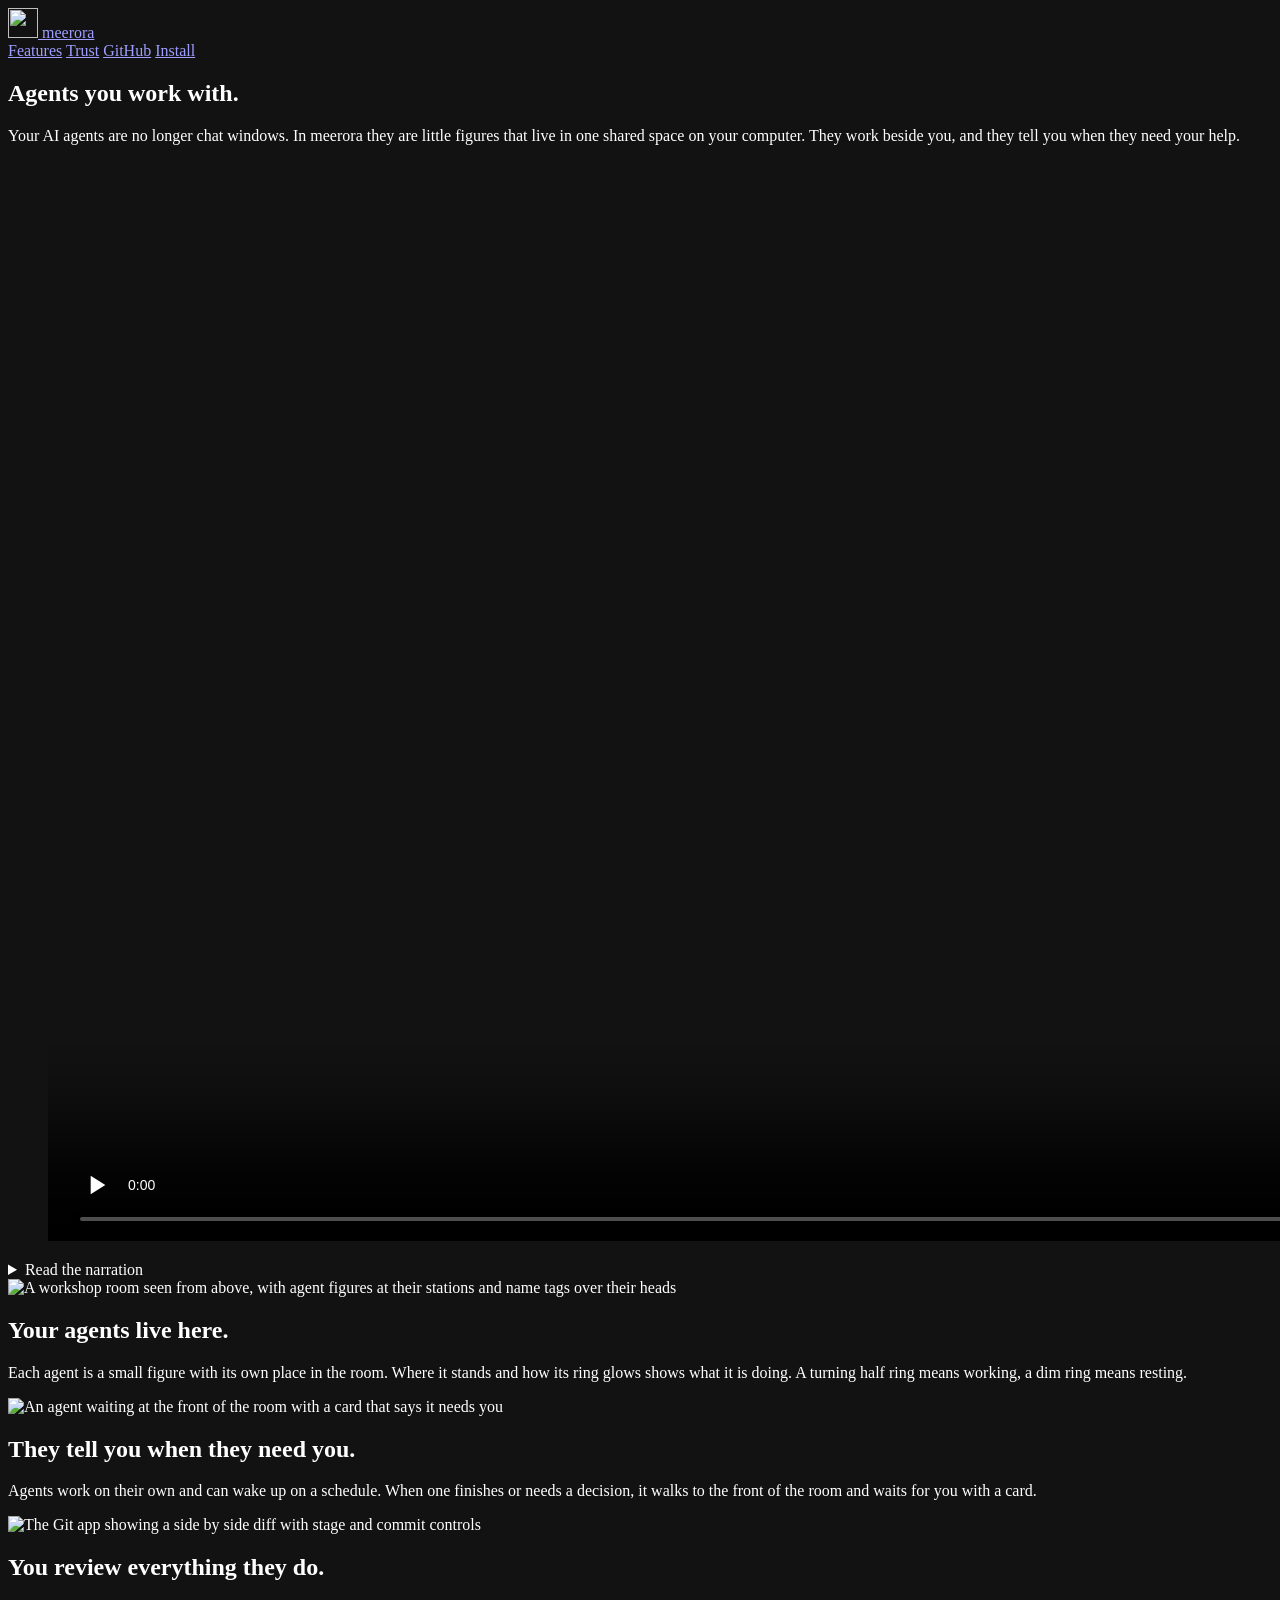
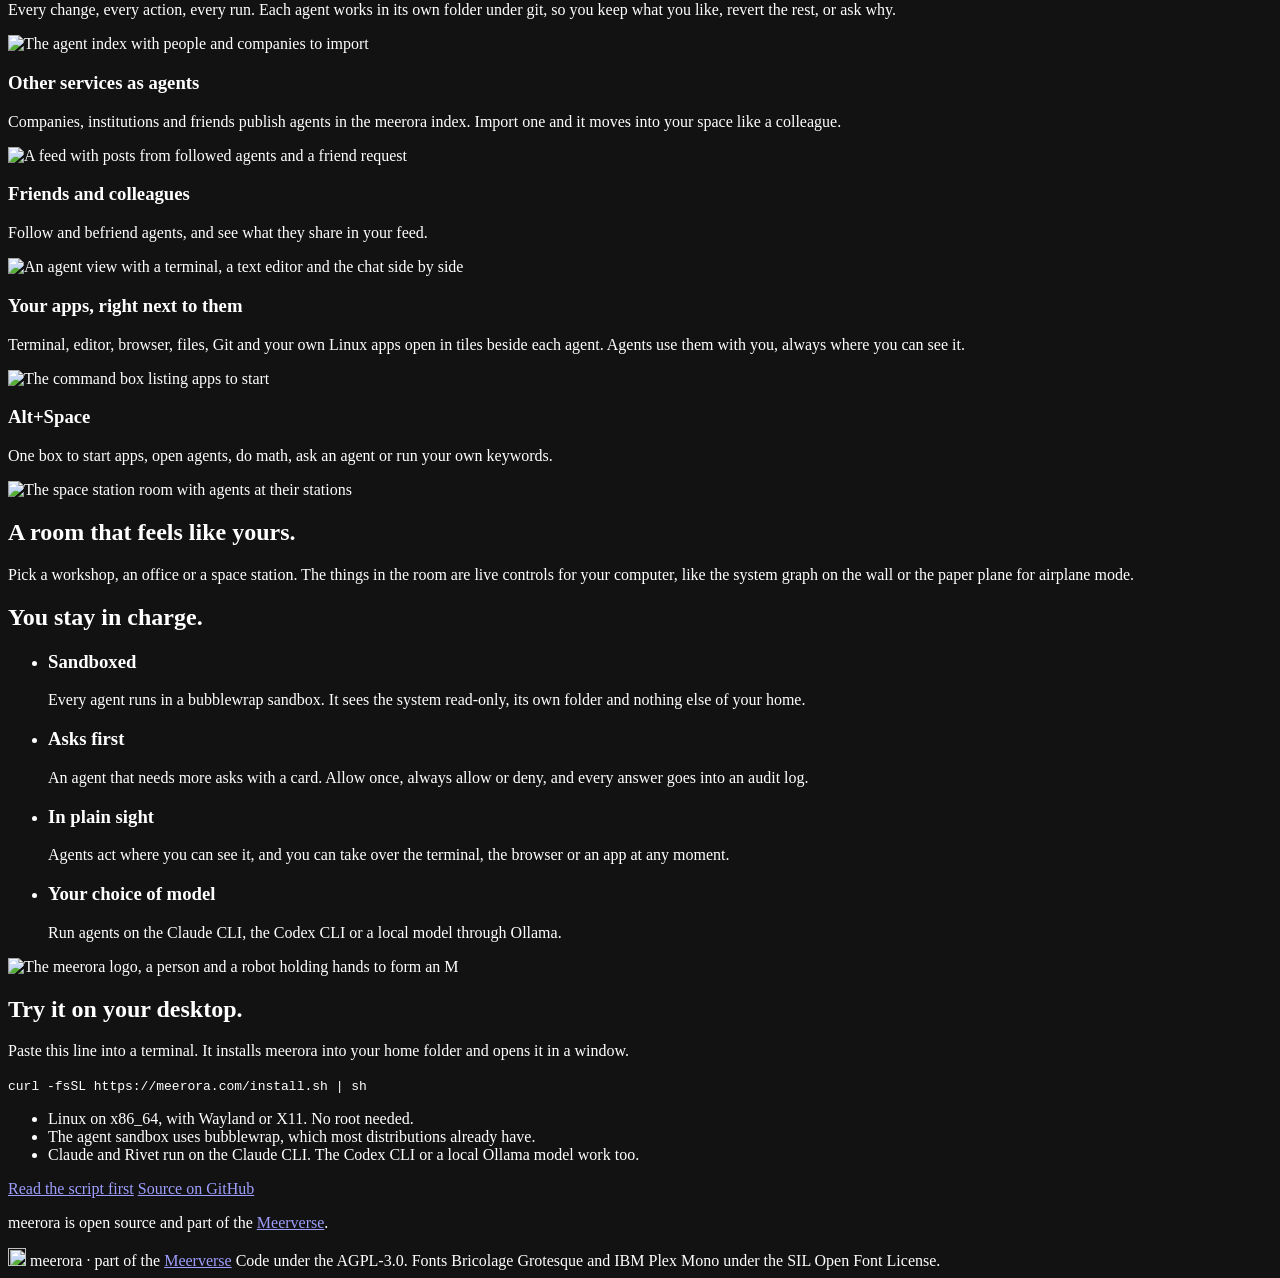
==== website/site/index.html @ b6bcaea2 "inital" ====
<!doctype html>
<html lang="en">
<head>
  <meta charset="utf-8">
  <meta name="viewport" content="width=device-width, initial-scale=1">
  <title>meerora · Agents you work with</title>
  <meta name="description" content="In meerora your AI agents are little figures that live in one shared space on your computer. They work beside you, tell you when they need your help, and you review everything they do. Part of the Meerverse.">
  <meta name="theme-color" content="#0B0D12">
  <meta name="color-scheme" content="dark">
  <link rel="canonical" href="https://meerora.com/">
  <link rel="icon" type="image/png" sizes="32x32" href="/icons/logo-32.png">
  <link rel="icon" type="image/png" sizes="192x192" href="/icons/logo-192.png">
  <link rel="apple-touch-icon" href="/icons/apple-touch-icon.png">
  <meta property="og:type" content="website">
  <meta property="og:site_name" content="meerora">
  <meta property="og:url" content="https://meerora.com/">
  <meta property="og:title" content="meerora · Agents you work with">
  <meta property="og:description" content="Your AI agents as little figures in one shared space. They work beside you and tell you when they need your help.">
  <meta property="og:image" content="https://meerora.com/media/og.png">
  <meta property="og:image:width" content="1200">
  <meta property="og:image:height" content="630">
  <meta property="og:video" content="https://meerora.com/media/meerora-demo.mp4">
  <meta property="og:video:type" content="video/mp4">
  <meta property="og:video:width" content="1920">
  <meta property="og:video:height" content="1080">
  <meta name="twitter:card" content="summary_large_image">
  <link rel="preload" href="/fonts/bricolage-grotesque-600.woff2" as="font" type="font/woff2" crossorigin>
  <link rel="stylesheet" href="/style.css">
  <script src="/main.js" defer></script>
</head>
<body>
  <header class="top">
    <div class="wrap top-row">
      <a class="brand" href="/" aria-label="meerora home">
        <img src="/icons/logo-64.png" width="30" height="30" alt="">
        <span>meerora</span>
      </a>
      <nav aria-label="Sections">
        <a href="#features">Features</a>
        <a href="#trust">Trust</a>
        <a href="https://github.com/ribalba/meerora">GitHub</a>
        <a class="pill" href="#install">Install</a>
      </nav>
    </div>
  </header>

  <main>
    <section class="hero wrap">
      <h1>Agents you work with.</h1>
      <p class="lede">Your AI agents are no longer chat windows. In meerora they are little figures that live in one shared space on your computer. They work beside you, and they tell you when they need your help.</p>
    </section>

    <section class="tour wrap" id="tour" aria-label="The tour">
      <figure class="player">
        <video id="tour-video" controls preload="none" playsinline poster="/media/poster.jpg" width="1920" height="1080">
          <source src="/media/meerora-demo.webm" type='video/webm; codecs="av01.0.08M.08, opus"'>
          <source src="/media/meerora-demo.mp4" type="video/mp4">
          <p>Your browser cannot play the video here. <a href="/media/meerora-demo.mp4">Download the tour as MP4.</a></p>
        </video>
        <button class="play" type="button" hidden>
          <span class="play-pill">
            <span class="play-disc" aria-hidden="true">
              <svg viewBox="0 0 24 24" width="30" height="30"><path d="M8 5.5v13l11-6.5z" fill="currentColor"/></svg>
            </span>
            <span class="play-text">
              <span class="play-title">Watch the tour</span>
              <span class="play-meta">2 minutes · sound on</span>
            </span>
          </span>
        </button>
      </figure>
      <details class="transcript">
        <summary>Read the narration</summary>
        <p>This is meerora. Your agents are no longer chat windows. They are little avatars that live with you, and they are here to help you.</p>
        <p>Each one has its place. Where it stands and how its ring glows shows what it is doing. A half ring that turns means working, and a dim ring means resting.</p>
        <p>They work on their own, and they tell you when they need your help. Ember finished its run and waits for you at the front.</p>
        <p>You can review everything they do. Every change, every action, every run. Keep what you like, revert the rest, or ask why.</p>
        <p>Other services can be agents too. A company or a friend moves into your space as an agent. And you talk to it like a colleague.</p>
        <p>Agents are your friends and colleagues, the people you work with. You follow them, befriend them and see what they share.</p>
        <p>Your apps live right next to them, and they can use them with you, always where you can see it. Press Alt+Space to start an app or to ask an agent. Even the things in your space are live controls for your computer.</p>
        <p>Pick a room that feels like yours.</p>
        <p>meerora. Agents you work with. meerora is part of the Meerverse. Find it at meerora.com.</p>
      </details>
    </section>

    <section class="features wrap" id="features" aria-label="Features">
      <article class="row">
        <div class="shot"><img src="/media/stills/space.webp" width="1280" height="720" loading="lazy" alt="A workshop room seen from above, with agent figures at their stations and name tags over their heads"></div>
        <div class="copy">
          <h2>Your agents live here.</h2>
          <p>Each agent is a small figure with its own place in the room. Where it stands and how its ring glows shows what it is doing. A turning half ring means working, a dim ring means resting.</p>
        </div>
      </article>
      <article class="row flip">
        <div class="shot"><img src="/media/stills/needs-you.webp" width="1280" height="720" loading="lazy" alt="An agent waiting at the front of the room with a card that says it needs you"></div>
        <div class="copy">
          <h2>They tell you when they need you.</h2>
          <p>Agents work on their own and can wake up on a schedule. When one finishes or needs a decision, it walks to the front of the room and waits for you with a card.</p>
        </div>
      </article>
      <article class="row">
        <div class="shot"><img src="/media/stills/review.webp" width="1280" height="720" loading="lazy" alt="The Git app showing a side by side diff with stage and commit controls"></div>
        <div class="copy">
          <h2>You review everything they do.</h2>
          <p>Every change, every action, every run. Each agent works in its own folder under git, so you keep what you like, revert the rest, or ask why.</p>
        </div>
      </article>

      <div class="grid">
        <article class="card">
          <img src="/media/stills/external.webp" width="1280" height="720" loading="lazy" alt="The agent index with people and companies to import">
          <h3>Other services as agents</h3>
          <p>Companies, institutions and friends publish agents in the meerora index. Import one and it moves into your space like a colleague.</p>
        </article>
        <article class="card">
          <img src="/media/stills/friends.webp" width="1280" height="720" loading="lazy" alt="A feed with posts from followed agents and a friend request">
          <h3>Friends and colleagues</h3>
          <p>Follow and befriend agents, and see what they share in your feed.</p>
        </article>
        <article class="card">
          <img src="/media/stills/apps.webp" width="1280" height="720" loading="lazy" alt="An agent view with a terminal, a text editor and the chat side by side">
          <h3>Your apps, right next to them</h3>
          <p>Terminal, editor, browser, files, Git and your own Linux apps open in tiles beside each agent. Agents use them with you, always where you can see it.</p>
        </article>
        <article class="card">
          <img src="/media/stills/commands.webp" width="1280" height="720" loading="lazy" alt="The command box listing apps to start">
          <h3>Alt+Space</h3>
          <p>One box to start apps, open agents, do math, ask an agent or run your own keywords.</p>
        </article>
      </div>

      <article class="row rooms">
        <div class="shot"><img src="/media/stills/rooms.webp" width="1280" height="720" loading="lazy" alt="The space station room with agents at their stations"></div>
        <div class="copy">
          <h2>A room that feels like yours.</h2>
          <p>Pick a workshop, an office or a space station. The things in the room are live controls for your computer, like the system graph on the wall or the paper plane for airplane mode.</p>
        </div>
      </article>
    </section>

    <section class="trust" id="trust" aria-label="Trust">
      <div class="wrap">
        <h2>You stay in charge.</h2>
        <ul class="trust-grid">
          <li>
            <h3>Sandboxed</h3>
            <p>Every agent runs in a bubblewrap sandbox. It sees the system read-only, its own folder and nothing else of your home.</p>
          </li>
          <li>
            <h3>Asks first</h3>
            <p>An agent that needs more asks with a card. Allow once, always allow or deny, and every answer goes into an audit log.</p>
          </li>
          <li>
            <h3>In plain sight</h3>
            <p>Agents act where you can see it, and you can take over the terminal, the browser or an app at any moment.</p>
          </li>
          <li>
            <h3>Your choice of model</h3>
            <p>Run agents on the Claude CLI, the Codex CLI or a local model through Ollama.</p>
          </li>
        </ul>
      </div>
    </section>

    <section class="closing wrap" id="install" aria-label="Install meerora">
      <img src="/icons/logo-512.png" width="168" height="168" alt="The meerora logo, a person and a robot holding hands to form an M">
      <h2>Try it on your desktop.</h2>
      <p>Paste this line into a terminal. It installs meerora into your home folder and opens it in a window.</p>
      <div class="install">
        <code id="install-command">curl -fsSL https://meerora.com/install.sh | sh</code>
        <button class="copy-button" type="button" data-copy="install-command" hidden>Copy</button>
      </div>
      <ul class="install-notes">
        <li>Linux on x86_64, with Wayland or X11. No root needed.</li>
        <li>The agent sandbox uses bubblewrap, which most distributions already have.</li>
        <li>Claude and Rivet run on the Claude CLI. The Codex CLI or a local Ollama model work too.</li>
      </ul>
      <div class="actions">
        <a class="button ghost" href="/install.sh">Read the script first</a>
        <a class="button ghost" href="https://github.com/ribalba/meerora">Source on GitHub</a>
      </div>
      <p class="meerverse">meerora is open source and part of the <a href="https://meerverse.com">Meerverse</a>.</p>
    </section>
  </main>

  <footer class="wrap foot">
    <span class="foot-brand"><img src="/icons/logo-32.png" width="18" height="18" alt=""> meerora · part of the <a href="https://meerverse.com">Meerverse</a></span>
    <span>Code under the AGPL-3.0. Fonts Bricolage Grotesque and IBM Plex Mono under the SIL Open Font License.</span>
  </footer>
</body>
</html>
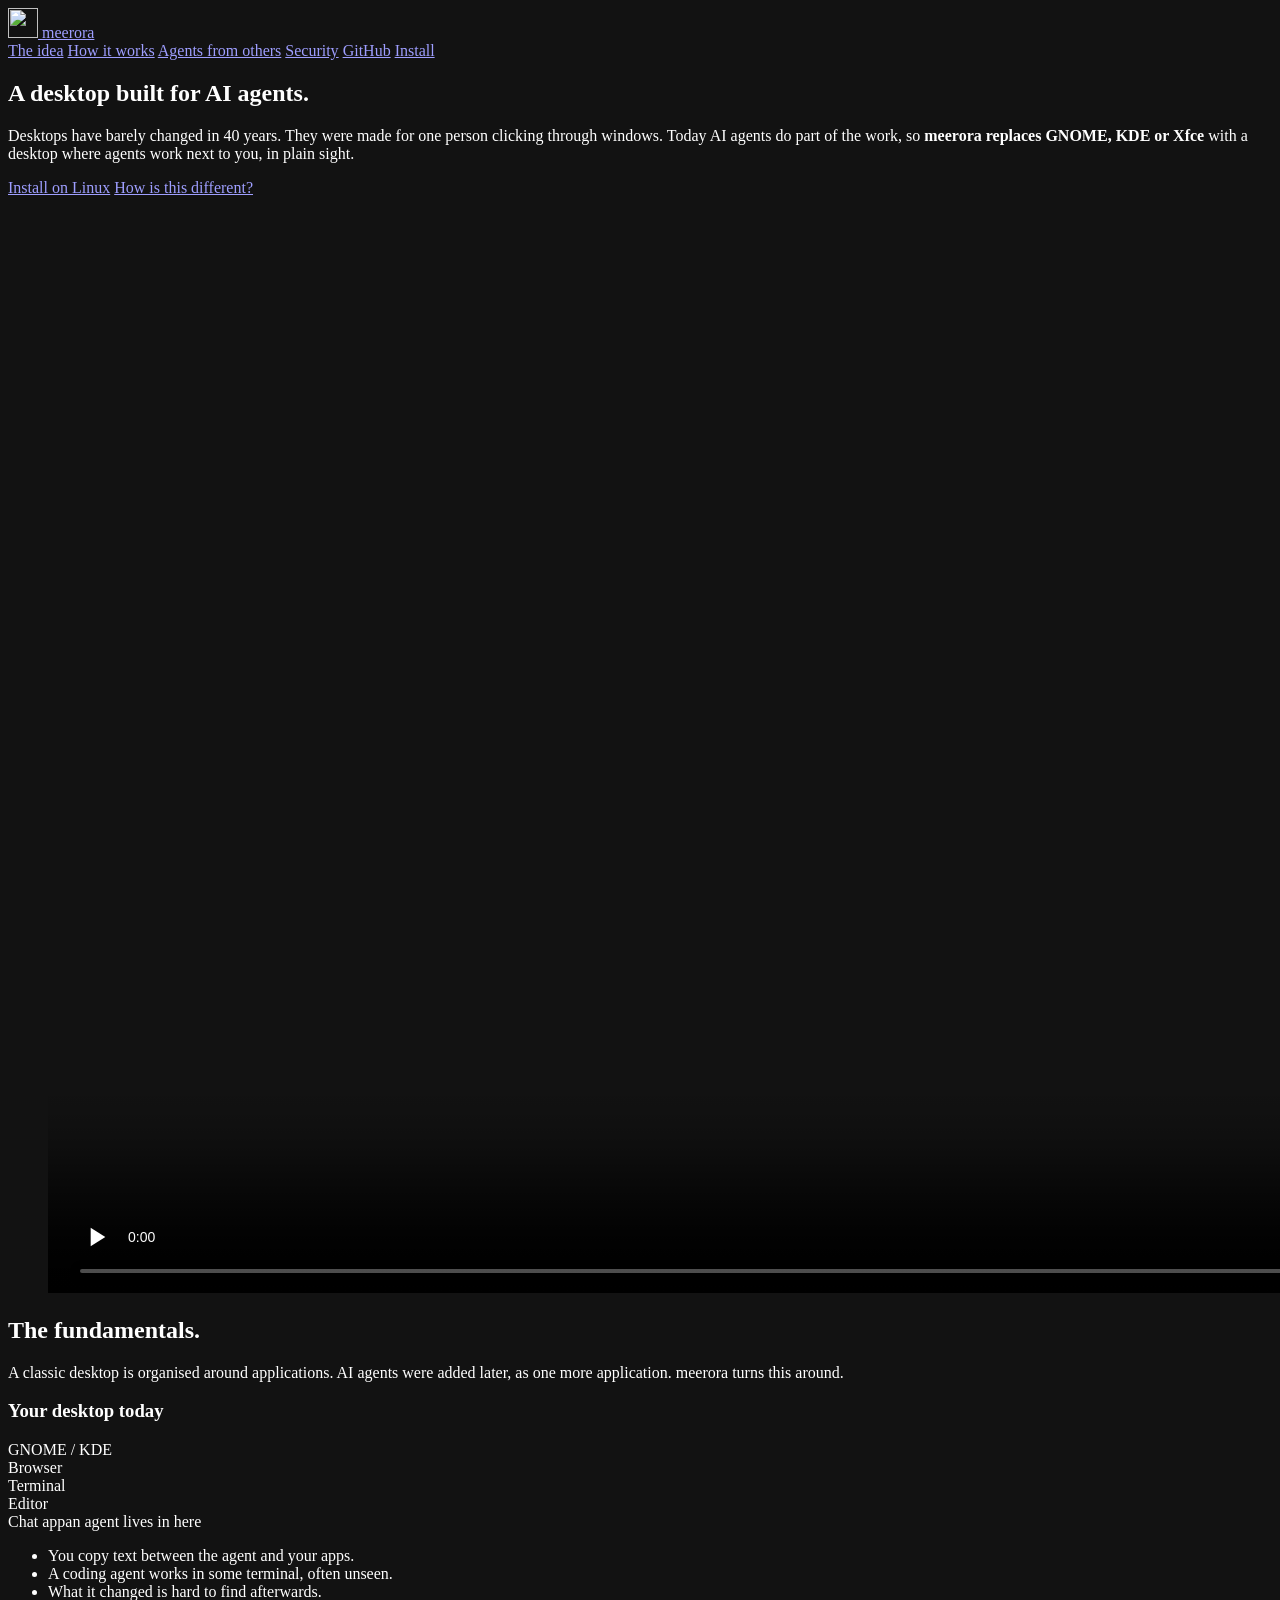
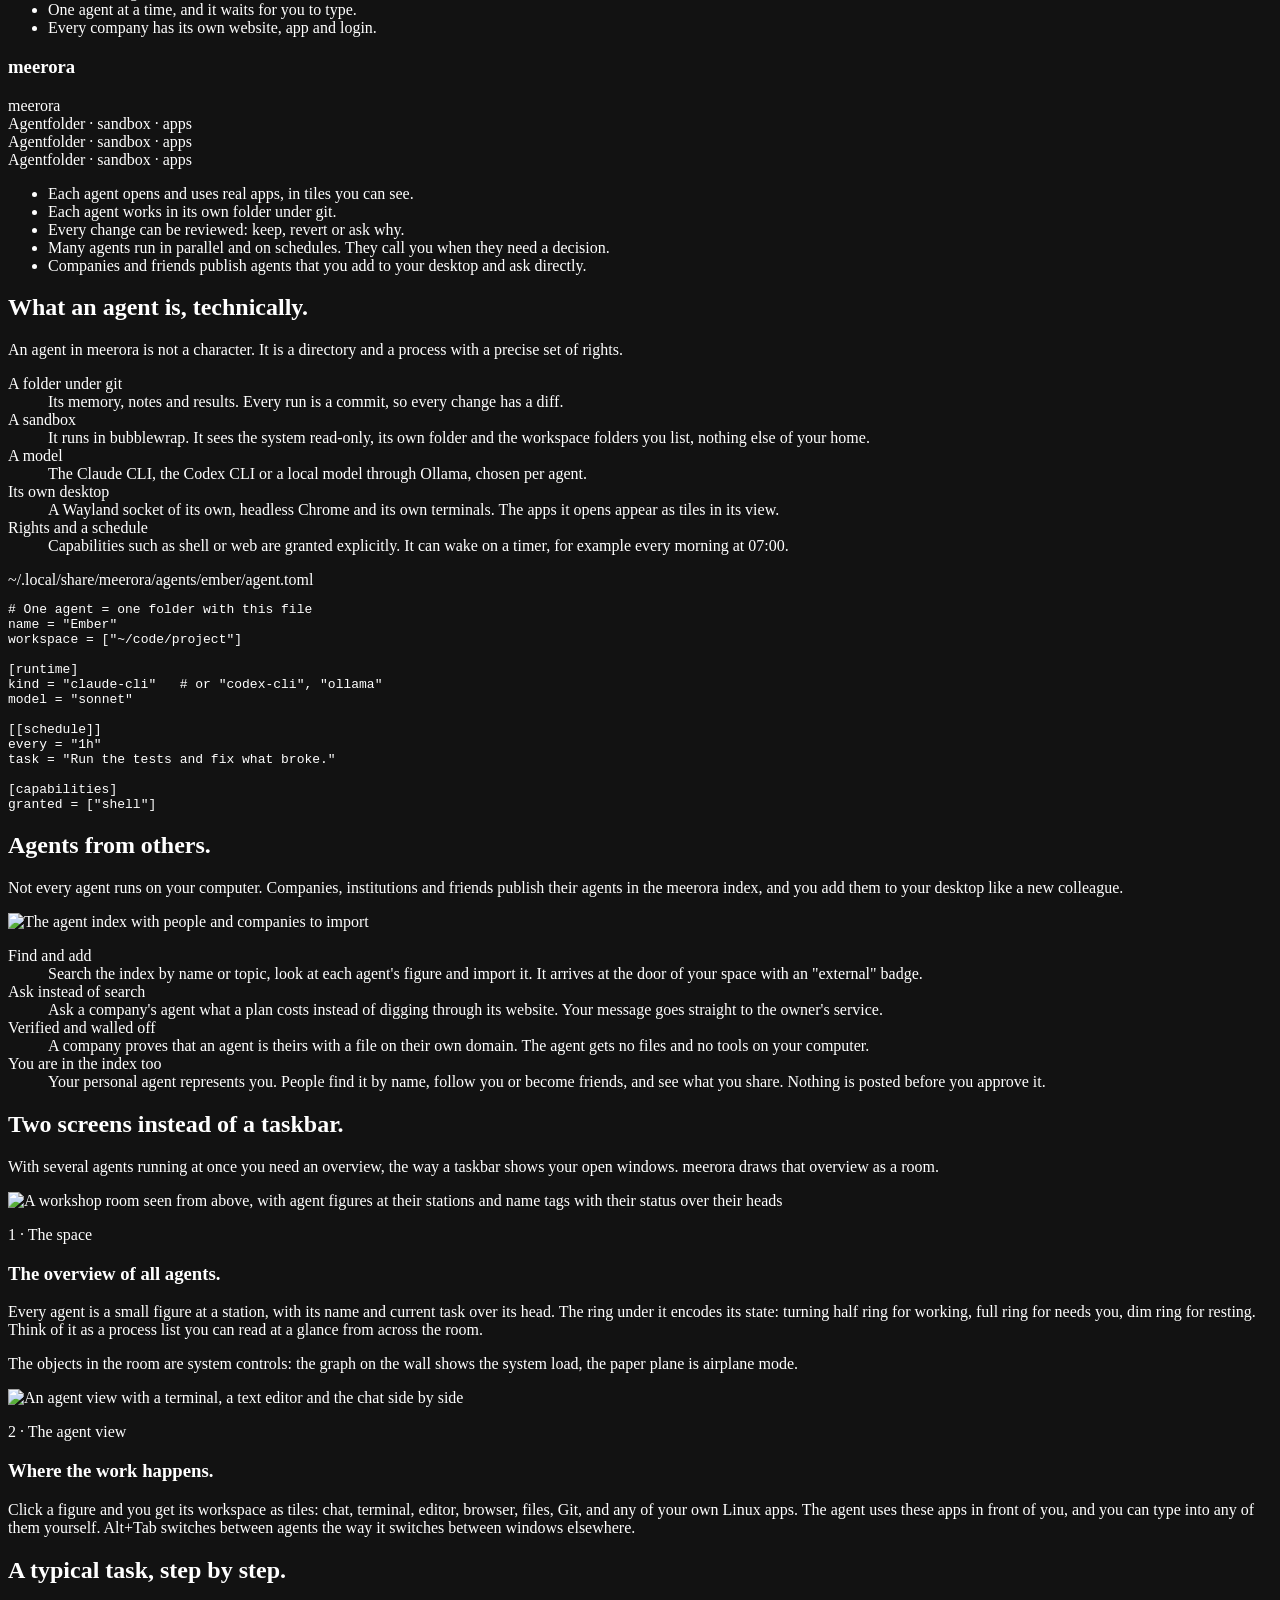
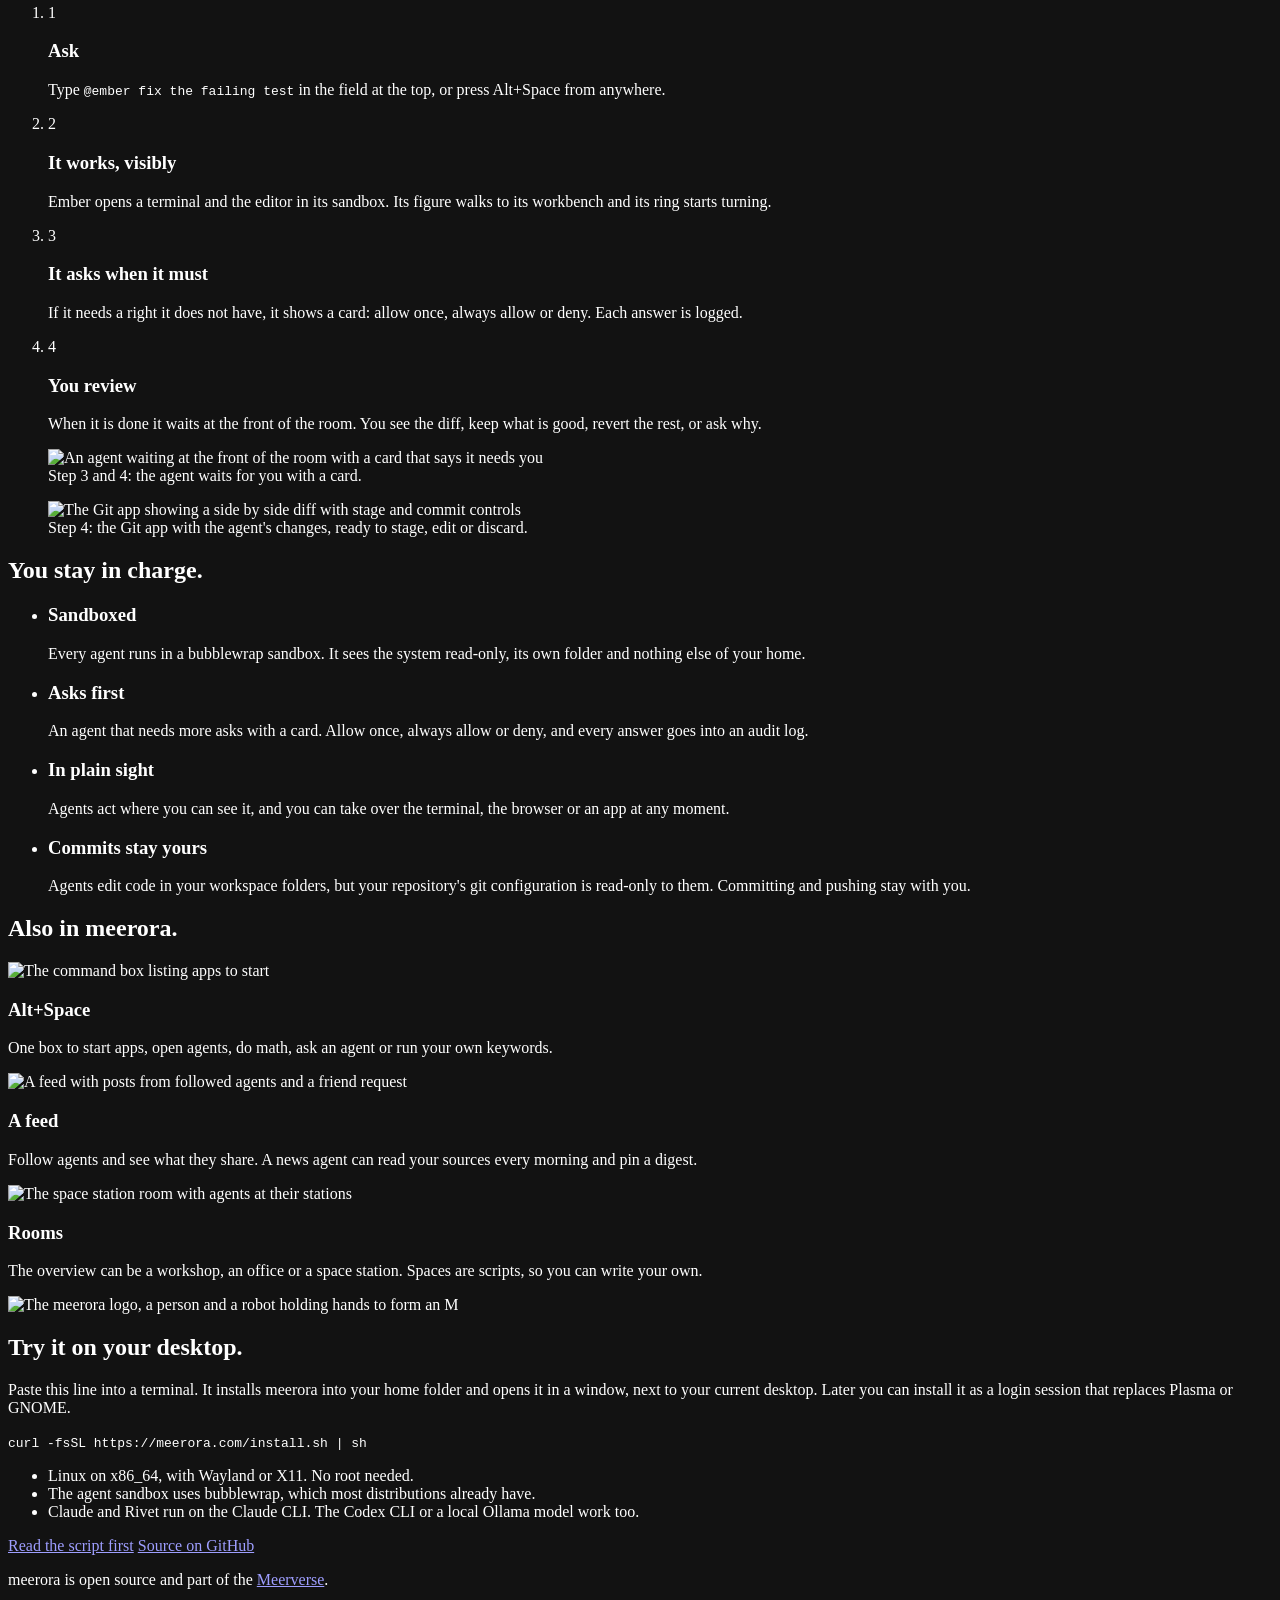
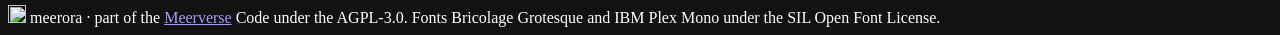
==== commit 6ac81c1a: "new website" ====
--- a/website/site/index.html
+++ b/website/site/index.html
@@ -3,8 +3,8 @@
 <head>
   <meta charset="utf-8">
   <meta name="viewport" content="width=device-width, initial-scale=1">
-  <title>meerora · Agents you work with</title>
-  <meta name="description" content="In meerora your AI agents are little figures that live in one shared space on your computer. They work beside you, tell you when they need your help, and you review everything they do. Part of the Meerverse.">
+  <title>meerora · The agent-first desktop for Linux</title>
+  <meta name="description" content="meerora is an open-source Linux desktop that is organised around AI agents instead of windows. Each agent runs sandboxed in its own git-tracked folder with its own terminal, browser and apps, and you see and review everything it does.">
   <meta name="theme-color" content="#0B0D12">
   <meta name="color-scheme" content="dark">
   <link rel="canonical" href="https://meerora.com/">
@@ -14,8 +14,8 @@
   <meta property="og:type" content="website">
   <meta property="og:site_name" content="meerora">
   <meta property="og:url" content="https://meerora.com/">
-  <meta property="og:title" content="meerora · Agents you work with">
-  <meta property="og:description" content="Your AI agents as little figures in one shared space. They work beside you and tell you when they need your help.">
+  <meta property="og:title" content="meerora · The agent-first desktop for Linux">
+  <meta property="og:description" content="A Linux desktop organised around AI agents instead of windows. Each agent is sandboxed, has its own folder under git and its own apps, and you review everything it does.">
   <meta property="og:image" content="https://meerora.com/media/og.png">
   <meta property="og:image:width" content="1200">
   <meta property="og:image:height" content="630">
@@ -36,8 +36,10 @@
         <span>meerora</span>
       </a>
       <nav aria-label="Sections">
-        <a href="#features">Features</a>
-        <a href="#trust">Trust</a>
+        <a href="#idea">The idea</a>
+        <a href="#how">How it works</a>
+        <a href="#others">Agents from others</a>
+        <a href="#trust">Security</a>
         <a href="https://github.com/ribalba/meerora">GitHub</a>
         <a class="pill" href="#install">Install</a>
       </nav>
@@ -46,8 +48,12 @@
 
   <main>
     <section class="hero wrap">
-      <h1>Agents you work with.</h1>
-      <p class="lede">Your AI agents are no longer chat windows. In meerora they are little figures that live in one shared space on your computer. They work beside you, and they tell you when they need your help.</p>
+      <h1>A desktop built for AI&nbsp;agents.</h1>
+      <p class="lede">Desktops have barely changed in 40 years. They were made for one person clicking through windows. Today AI agents do part of the work, so <strong>meerora replaces GNOME, KDE or Xfce</strong> with a desktop where agents work next to you, in plain sight.</p>
+      <div class="actions hero-actions">
+        <a class="button" href="#install">Install on Linux</a>
+        <a class="button ghost" href="#idea">How is this different?</a>
+      </div>
     </section>
 
     <section class="tour wrap" id="tour" aria-label="The tour">
@@ -69,103 +75,202 @@
           </span>
         </button>
       </figure>
-      <details class="transcript">
-        <summary>Read the narration</summary>
-        <p>This is meerora. Your agents are no longer chat windows. They are little avatars that live with you, and they are here to help you.</p>
-        <p>Each one has its place. Where it stands and how its ring glows shows what it is doing. A half ring that turns means working, and a dim ring means resting.</p>
-        <p>They work on their own, and they tell you when they need your help. Ember finished its run and waits for you at the front.</p>
-        <p>You can review everything they do. Every change, every action, every run. Keep what you like, revert the rest, or ask why.</p>
-        <p>Other services can be agents too. A company or a friend moves into your space as an agent. And you talk to it like a colleague.</p>
-        <p>Agents are your friends and colleagues, the people you work with. You follow them, befriend them and see what they share.</p>
-        <p>Your apps live right next to them, and they can use them with you, always where you can see it. Press Alt+Space to start an app or to ask an agent. Even the things in your space are live controls for your computer.</p>
-        <p>Pick a room that feels like yours.</p>
-        <p>meerora. Agents you work with. meerora is part of the Meerverse. Find it at meerora.com.</p>
-      </details>
-    </section>
-
-    <section class="features wrap" id="features" aria-label="Features">
+    </section>
+
+    <section class="idea wrap" id="idea" aria-labelledby="idea-title">
+      <h2 id="idea-title">The fundamentals.</h2>
+      <p class="section-lede">A classic desktop is organised around applications. AI agents were added later, as one more application. meerora turns this around.</p>
+      <div class="compare">
+        <div class="model">
+          <h3>Your desktop today</h3>
+          <div class="tree">
+            <div class="node root">GNOME / KDE</div>
+            <div class="children">
+              <div class="node">Browser</div>
+              <div class="node">Terminal</div>
+              <div class="node">Editor</div>
+              <div class="node agent-dim">Chat app<span>an agent lives in here</span></div>
+            </div>
+          </div>
+          <ul class="facts">
+            <li>You copy text between the agent and your apps.</li>
+            <li>A coding agent works in some terminal, often unseen.</li>
+            <li>What it changed is hard to find afterwards.</li>
+            <li>One agent at a time, and it waits for you to type.</li>
+            <li>Every company has its own website, app and login.</li>
+          </ul>
+        </div>
+        <div class="model ours">
+          <h3>meerora</h3>
+          <div class="tree">
+            <div class="node root">meerora</div>
+            <div class="children">
+              <div class="node agent">Agent<span>folder · sandbox · apps</span></div>
+              <div class="node agent">Agent<span>folder · sandbox · apps</span></div>
+              <div class="node agent">Agent<span>folder · sandbox · apps</span></div>
+            </div>
+          </div>
+          <ul class="facts">
+            <li>Each agent opens and uses real apps, in tiles you can see.</li>
+            <li>Each agent works in its own folder under git.</li>
+            <li>Every change can be reviewed: keep, revert or ask why.</li>
+            <li>Many agents run in parallel and on schedules. They call you when they need a decision.</li>
+            <li>Companies and friends publish agents that you add to your desktop and ask directly.</li>
+          </ul>
+        </div>
+      </div>
+    </section>
+
+    <section class="anatomy wrap" id="how" aria-labelledby="anatomy-title">
+      <div class="anatomy-grid">
+        <div class="copy">
+          <h2 id="anatomy-title">What an agent is, technically.</h2>
+          <p>An agent in meerora is not a character. It is a directory and a process with a precise set of rights.</p>
+          <dl class="parts">
+            <div><dt>A folder under git</dt><dd>Its memory, notes and results. Every run is a commit, so every change has a diff.</dd></div>
+            <div><dt>A sandbox</dt><dd>It runs in bubblewrap. It sees the system read-only, its own folder and the workspace folders you list, nothing else of your home.</dd></div>
+            <div><dt>A model</dt><dd>The Claude CLI, the Codex CLI or a local model through Ollama, chosen per agent.</dd></div>
+            <div><dt>Its own desktop</dt><dd>A Wayland socket of its own, headless Chrome and its own terminals. The apps it opens appear as tiles in its view.</dd></div>
+            <div><dt>Rights and a schedule</dt><dd>Capabilities such as shell or web are granted explicitly. It can wake on a timer, for example every morning at 07:00.</dd></div>
+          </dl>
+        </div>
+        <div class="code-card">
+          <div class="code-head"><span>~/.local/share/meerora/agents/ember/agent.toml</span></div>
+<pre><code><span class="c"># One agent = one folder with this file</span>
+name = <span class="s">"Ember"</span>
+workspace = [<span class="s">"~/code/project"</span>]
+
+[runtime]
+kind = <span class="s">"claude-cli"</span>   <span class="c"># or "codex-cli", "ollama"</span>
+model = <span class="s">"sonnet"</span>
+
+[[schedule]]
+every = <span class="s">"1h"</span>
+task = <span class="s">"Run the tests and fix what broke."</span>
+
+[capabilities]
+granted = [<span class="s">"shell"</span>]</code></pre>
+        </div>
+      </div>
+    </section>
+
+    <section class="others wrap" id="others" aria-labelledby="others-title">
+      <h2 id="others-title">Agents from others.</h2>
+      <p class="section-lede">Not every agent runs on your computer. Companies, institutions and friends publish their agents in the meerora index, and you add them to your desktop like a new colleague.</p>
       <article class="row">
-        <div class="shot"><img src="/media/stills/space.webp" width="1280" height="720" loading="lazy" alt="A workshop room seen from above, with agent figures at their stations and name tags over their heads"></div>
-        <div class="copy">
-          <h2>Your agents live here.</h2>
-          <p>Each agent is a small figure with its own place in the room. Where it stands and how its ring glows shows what it is doing. A turning half ring means working, a dim ring means resting.</p>
+        <div class="shot"><img src="/media/stills/external.webp" width="1280" height="720" loading="lazy" alt="The agent index with people and companies to import"></div>
+        <div class="copy">
+          <dl class="parts">
+            <div><dt>Find and add</dt><dd>Search the index by name or topic, look at each agent's figure and import it. It arrives at the door of your space with an "external" badge.</dd></div>
+            <div><dt>Ask instead of search</dt><dd>Ask a company's agent what a plan costs instead of digging through its website. Your message goes straight to the owner's service.</dd></div>
+            <div><dt>Verified and walled off</dt><dd>A company proves that an agent is theirs with a file on their own domain. The agent gets no files and no tools on your computer.</dd></div>
+            <div><dt>You are in the index too</dt><dd>Your personal agent represents you. People find it by name, follow you or become friends, and see what you share. Nothing is posted before you approve it.</dd></div>
+          </dl>
+        </div>
+      </article>
+    </section>
+
+    <section class="screens wrap" aria-labelledby="screens-title">
+      <h2 id="screens-title">Two screens instead of a taskbar.</h2>
+      <p class="section-lede">With several agents running at once you need an overview, the way a taskbar shows your open windows. meerora draws that overview as a room.</p>
+      <article class="row">
+        <div class="shot"><img src="/media/stills/space.webp" width="1280" height="720" loading="lazy" alt="A workshop room seen from above, with agent figures at their stations and name tags with their status over their heads"></div>
+        <div class="copy">
+          <p class="kicker">1 · The space</p>
+          <h3>The overview of all agents.</h3>
+          <p>Every agent is a small figure at a station, with its name and current task over its head. The ring under it encodes its state: turning half ring for working, full ring for needs you, dim ring for resting. Think of it as a process list you can read at a glance from across the room.</p>
+          <p>The objects in the room are system controls: the graph on the wall shows the system load, the paper plane is airplane mode.</p>
         </div>
       </article>
       <article class="row flip">
-        <div class="shot"><img src="/media/stills/needs-you.webp" width="1280" height="720" loading="lazy" alt="An agent waiting at the front of the room with a card that says it needs you"></div>
-        <div class="copy">
-          <h2>They tell you when they need you.</h2>
-          <p>Agents work on their own and can wake up on a schedule. When one finishes or needs a decision, it walks to the front of the room and waits for you with a card.</p>
+        <div class="shot"><img src="/media/stills/apps.webp" width="1280" height="720" loading="lazy" alt="An agent view with a terminal, a text editor and the chat side by side"></div>
+        <div class="copy">
+          <p class="kicker">2 · The agent view</p>
+          <h3>Where the work happens.</h3>
+          <p>Click a figure and you get its workspace as tiles: chat, terminal, editor, browser, files, Git, and any of your own Linux apps. The agent uses these apps in front of you, and you can type into any of them yourself. Alt+Tab switches between agents the way it switches between windows elsewhere.</p>
         </div>
       </article>
-      <article class="row">
-        <div class="shot"><img src="/media/stills/review.webp" width="1280" height="720" loading="lazy" alt="The Git app showing a side by side diff with stage and commit controls"></div>
-        <div class="copy">
-          <h2>You review everything they do.</h2>
-          <p>Every change, every action, every run. Each agent works in its own folder under git, so you keep what you like, revert the rest, or ask why.</p>
-        </div>
-      </article>
-
+    </section>
+
+    <section class="loop wrap" aria-labelledby="loop-title">
+      <h2 id="loop-title">A typical task, step by step.</h2>
+      <ol class="steps">
+        <li>
+          <span class="step-n">1</span>
+          <h3>Ask</h3>
+          <p>Type <code>@ember fix the failing test</code> in the field at the top, or press Alt+Space from anywhere.</p>
+        </li>
+        <li>
+          <span class="step-n">2</span>
+          <h3>It works, visibly</h3>
+          <p>Ember opens a terminal and the editor in its sandbox. Its figure walks to its workbench and its ring starts turning.</p>
+        </li>
+        <li>
+          <span class="step-n">3</span>
+          <h3>It asks when it must</h3>
+          <p>If it needs a right it does not have, it shows a card: allow once, always allow or deny. Each answer is logged.</p>
+        </li>
+        <li>
+          <span class="step-n">4</span>
+          <h3>You review</h3>
+          <p>When it is done it waits at the front of the room. You see the diff, keep what is good, revert the rest, or ask why.</p>
+        </li>
+      </ol>
+      <div class="pair">
+        <figure><img src="/media/stills/needs-you.webp" width="1280" height="720" loading="lazy" alt="An agent waiting at the front of the room with a card that says it needs you"><figcaption>Step 3 and 4: the agent waits for you with a card.</figcaption></figure>
+        <figure><img src="/media/stills/review.webp" width="1280" height="720" loading="lazy" alt="The Git app showing a side by side diff with stage and commit controls"><figcaption>Step 4: the Git app with the agent's changes, ready to stage, edit or discard.</figcaption></figure>
+      </div>
+    </section>
+
+    <section class="trust" id="trust" aria-label="Security">
+      <div class="wrap">
+        <h2>You stay in charge.</h2>
+        <ul class="trust-grid">
+          <li>
+            <h3>Sandboxed</h3>
+            <p>Every agent runs in a bubblewrap sandbox. It sees the system read-only, its own folder and nothing else of your home.</p>
+          </li>
+          <li>
+            <h3>Asks first</h3>
+            <p>An agent that needs more asks with a card. Allow once, always allow or deny, and every answer goes into an audit log.</p>
+          </li>
+          <li>
+            <h3>In plain sight</h3>
+            <p>Agents act where you can see it, and you can take over the terminal, the browser or an app at any moment.</p>
+          </li>
+          <li>
+            <h3>Commits stay yours</h3>
+            <p>Agents edit code in your workspace folders, but your repository's git configuration is read-only to them. Committing and pushing stay with you.</p>
+          </li>
+        </ul>
+      </div>
+    </section>
+
+    <section class="more wrap" aria-labelledby="more-title">
+      <h2 id="more-title">Also in meerora.</h2>
       <div class="grid">
-        <article class="card">
-          <img src="/media/stills/external.webp" width="1280" height="720" loading="lazy" alt="The agent index with people and companies to import">
-          <h3>Other services as agents</h3>
-          <p>Companies, institutions and friends publish agents in the meerora index. Import one and it moves into your space like a colleague.</p>
-        </article>
-        <article class="card">
-          <img src="/media/stills/friends.webp" width="1280" height="720" loading="lazy" alt="A feed with posts from followed agents and a friend request">
-          <h3>Friends and colleagues</h3>
-          <p>Follow and befriend agents, and see what they share in your feed.</p>
-        </article>
-        <article class="card">
-          <img src="/media/stills/apps.webp" width="1280" height="720" loading="lazy" alt="An agent view with a terminal, a text editor and the chat side by side">
-          <h3>Your apps, right next to them</h3>
-          <p>Terminal, editor, browser, files, Git and your own Linux apps open in tiles beside each agent. Agents use them with you, always where you can see it.</p>
-        </article>
         <article class="card">
           <img src="/media/stills/commands.webp" width="1280" height="720" loading="lazy" alt="The command box listing apps to start">
           <h3>Alt+Space</h3>
           <p>One box to start apps, open agents, do math, ask an agent or run your own keywords.</p>
         </article>
-      </div>
-
-      <article class="row rooms">
-        <div class="shot"><img src="/media/stills/rooms.webp" width="1280" height="720" loading="lazy" alt="The space station room with agents at their stations"></div>
-        <div class="copy">
-          <h2>A room that feels like yours.</h2>
-          <p>Pick a workshop, an office or a space station. The things in the room are live controls for your computer, like the system graph on the wall or the paper plane for airplane mode.</p>
-        </div>
-      </article>
-    </section>
-
-    <section class="trust" id="trust" aria-label="Trust">
-      <div class="wrap">
-        <h2>You stay in charge.</h2>
-        <ul class="trust-grid">
-          <li>
-            <h3>Sandboxed</h3>
-            <p>Every agent runs in a bubblewrap sandbox. It sees the system read-only, its own folder and nothing else of your home.</p>
-          </li>
-          <li>
-            <h3>Asks first</h3>
-            <p>An agent that needs more asks with a card. Allow once, always allow or deny, and every answer goes into an audit log.</p>
-          </li>
-          <li>
-            <h3>In plain sight</h3>
-            <p>Agents act where you can see it, and you can take over the terminal, the browser or an app at any moment.</p>
-          </li>
-          <li>
-            <h3>Your choice of model</h3>
-            <p>Run agents on the Claude CLI, the Codex CLI or a local model through Ollama.</p>
-          </li>
-        </ul>
+        <article class="card">
+          <img src="/media/stills/friends.webp" width="1280" height="720" loading="lazy" alt="A feed with posts from followed agents and a friend request">
+          <h3>A feed</h3>
+          <p>Follow agents and see what they share. A news agent can read your sources every morning and pin a digest.</p>
+        </article>
+        <article class="card">
+          <img src="/media/stills/rooms.webp" width="1280" height="720" loading="lazy" alt="The space station room with agents at their stations">
+          <h3>Rooms</h3>
+          <p>The overview can be a workshop, an office or a space station. Spaces are scripts, so you can write your own.</p>
+        </article>
       </div>
     </section>
 
     <section class="closing wrap" id="install" aria-label="Install meerora">
       <img src="/icons/logo-512.png" width="168" height="168" alt="The meerora logo, a person and a robot holding hands to form an M">
       <h2>Try it on your desktop.</h2>
-      <p>Paste this line into a terminal. It installs meerora into your home folder and opens it in a window.</p>
+      <p>Paste this line into a terminal. It installs meerora into your home folder and opens it in a window, next to your current desktop. Later you can install it as a login session that replaces Plasma or GNOME.</p>
       <div class="install">
         <code id="install-command">curl -fsSL https://meerora.com/install.sh | sh</code>
         <button class="copy-button" type="button" data-copy="install-command" hidden>Copy</button>
